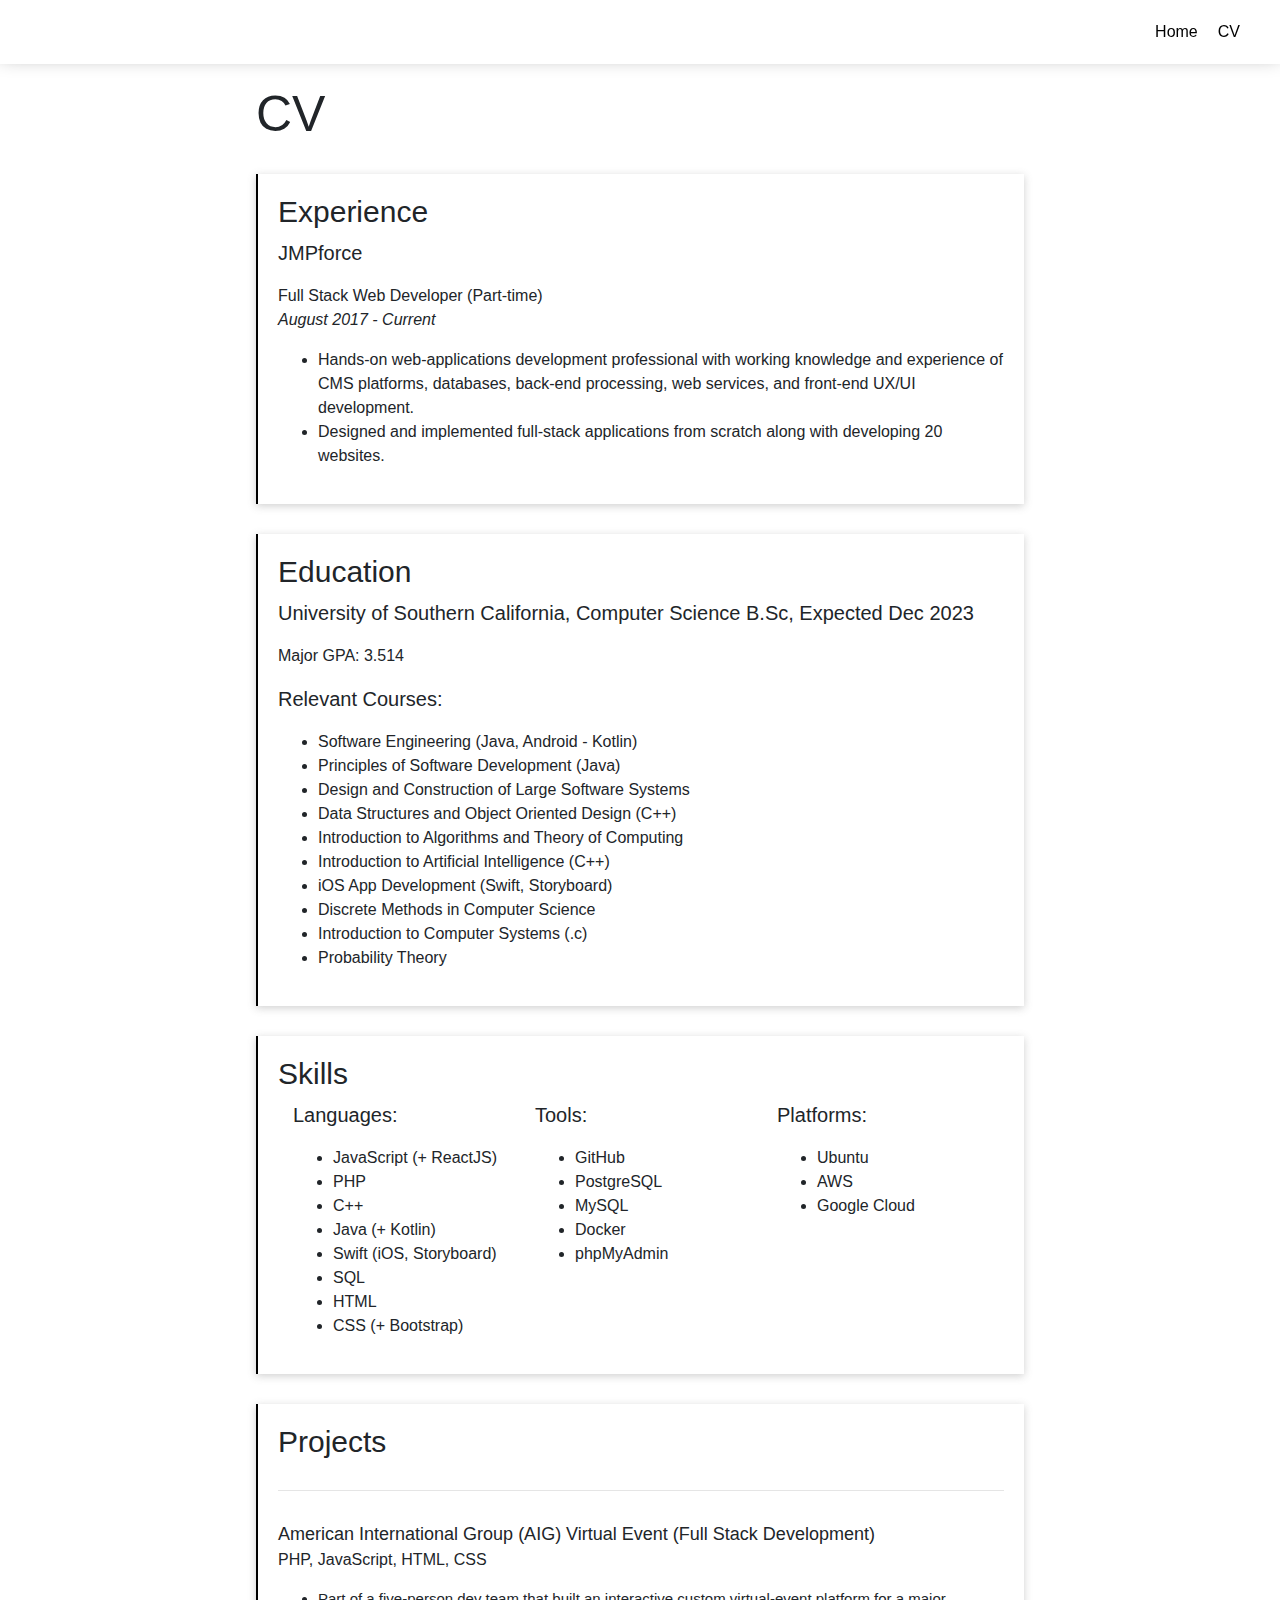
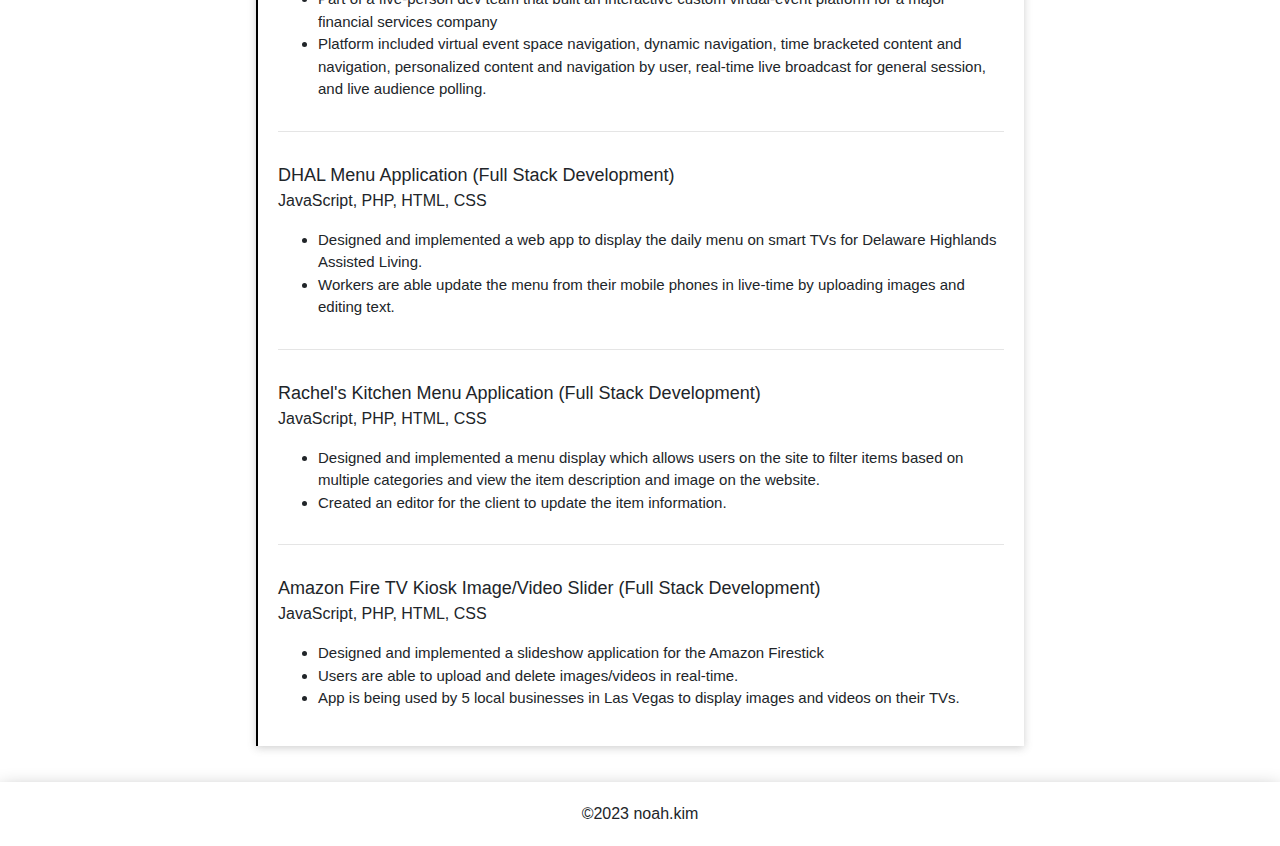
==== cv.html @ 857eff01 "site" ====
<!DOCTYPE html PUBLIC "-//W3C//DTD XHTML 1.0 Transitional//EN" "http://www.w3.org/TR/xhtml1/DTD/xhtml1-transitional.dtd">
<html lang="en" xml:lang="en" xmlns="http://www.w3.org/1999/xhtml">
    <head>
        <title>Noah Kim</title>
        <meta name="viewport" content="width=device-width, initial-scale=1, shrink-to-fit=no">
        <link rel="stylesheet" href="https://maxcdn.bootstrapcdn.com/bootstrap/4.0.0/css/bootstrap.min.css">
        <script src="https://ajax.googleapis.com/ajax/libs/jquery/3.5.1/jquery.min.js"></script>
        <script src="https://cdnjs.cloudflare.com/ajax/libs/popper.js/1.14.7/umd/popper.min.js" integrity="sha384-UO2eT0CpHqdSJQ6hJty5KVphtPhzWj9WO1clHTMGa3JDZwrnQq4sF86dIHNDz0W1" crossorigin="anonymous"></script>
        <link href="https://cdn.jsdelivr.net/npm/bootstrap@5.0.2/dist/css/bootstrap.min.css" rel="stylesheet" integrity="sha384-EVSTQN3/azprG1Anm3QDgpJLIm9Nao0Yz1ztcQTwFspd3yD65VohhpuuCOmLASjC" crossorigin="anonymous">
        <link rel="stylesheet" href="./styles.css">
        <script src="/global.js?1"></script>
    </head>
    <body>
        <div id="content">
            
            <div id="navigationBar">
                <div class="navLink"><a href="./cv.html">CV</a></div>
                <div class="navLink"><a href="/portfolio">Home</a></div>
            </div>
            
            <div id="cards">
                <h1>CV</h1>
                
                <div id="experienceSection" class="slideFromRight">
                    
                    <h2>Experience</h2>
                    
                    <p class="informationText">JMPforce</p>
                    <p>Full Stack Web Developer (Part-time)<br><i>August 2017 - Current</i></p>
                    <ul>
                        <li>Hands-on web-applications development professional with working knowledge and experience of CMS platforms, databases, back-end processing, web services, and front-end UX/UI development.</li>
                        <li>Designed and implemented full-stack applications from scratch along with developing 20 websites.</li>
                    </ul>
                
                </div>
                
                <div id="educationSection" class="slideFromRight">
                
                    <h2>Education</h2>
                    <p class="informationText">University of Southern California, Computer Science B.Sc, Expected Dec 2023</p>
                    <p>Major GPA: 3.514</p>
                    <p class="informationText">Relevant Courses:</p>
                    <ul>
                        <li>Software Engineering (Java, Android - Kotlin)</li>
                        <li>Principles of Software Development (Java)</li>
                        <li>Design and Construction of Large Software Systems</li>
                        <li>Data Structures and Object Oriented Design (C++)</li>
                        <li>Introduction to Algorithms and Theory of Computing</li>
                        <li>Introduction to Artificial Intelligence (C++)</li>
                        <li>iOS App Development (Swift, Storyboard)</li>
                        <li>Discrete Methods in Computer Science</li>
                        <li>Introduction to Computer Systems (.c)</li>
                        <li>Probability Theory</li>
                    </ul>
                
                </div>
                
                <!--<hr>-->
                
                <div id="skillsSection" class="slideFromLeft">
                
                    <h2>Skills</h2>
                    <div class="container">
                        <div class="row">
                            <div class="col-sm">
                                <p class="informationText">Languages:</p>
                                <ul>
                                    <li>JavaScript (+ ReactJS)</li>
                                    <li>PHP</li>
                                    <li>C++</li>
                                    <li>Java (+ Kotlin)</li>
                                    <li>Swift (iOS, Storyboard)</li>
                                    <li>SQL</li>
                                    <li>HTML</li>
                                    <li>CSS (+ Bootstrap)</li>
                                </ul>
                            </div>
                            <div class="col-sm">
                                 <p class="informationText">Tools:</p>
                                 <ul>
                                     <li>GitHub</li>
                                     <li>PostgreSQL</li>
                                     <li>MySQL</li>
                                     <li>Docker</li>
                                     <li>phpMyAdmin</li>
                                 </ul>
                            </div>
                            <div class="col-sm">
                                <p class="informationText">Platforms:</p>
                                 <ul>
                                     <li>Ubuntu</li>
                                     <li>AWS</li>
                                     <li>Google Cloud</li>
                                 </ul>
                            </div>
                        </div>
                    </div>
                
                </div>
                
                <div id="projectsSection" class="slideFromLeft">
                    
                    <h2>Projects</h2>
                    
                    <hr>
                    
                    <p class="projectTitle">American International Group (AIG) Virtual Event (Full Stack Development)</p>
                    <p class="projectLanguages">PHP, JavaScript, HTML, CSS</p>
                    <ul>
                        <li>Part of a five-person dev team that built an interactive custom virtual-event platform for a major financial services company</li>
                        <li>Platform included virtual event space navigation, dynamic navigation, time bracketed content and navigation, personalized content and navigation by user, 
                        real-time live broadcast for general session, and live audience polling.</li>
                    </ul>
                    
                    <hr>
                    
                    <p class="projectTitle">DHAL Menu Application (Full Stack Development)</p>
                    <p class="projectLanguages">JavaScript, PHP, HTML, CSS</p>
                    <ul>
                        <li>Designed and implemented a web app to display the daily menu on smart TVs for Delaware Highlands Assisted Living.</li>
                        <li>Workers are able update the menu from their mobile phones in live-time by uploading images and editing text.</li>
                    </ul>
                    
                    <hr>
                    
                    <p class="projectTitle">Rachel's Kitchen Menu Application (Full Stack Development)</p>
                    <p class="projectLanguages">JavaScript, PHP, HTML, CSS</p>
                    <ul>
                        <li>Designed and implemented a menu display which allows users on the site to filter items based on multiple categories and view the item description and image on the website.</li>
                        <li>Created an editor for the client to update the item information.</li>
                    </ul>
                    
                    <hr>
                    
                    <p class="projectTitle">Amazon Fire TV Kiosk Image/Video Slider (Full Stack Development)</p>
                    <p class="projectLanguages">JavaScript, PHP, HTML, CSS</p>
                    <ul>
                        <li>Designed and implemented a slideshow application for the Amazon Firestick</li>
                        <li>Users are able to upload and delete images/videos in real-time.</li>
                        <li>App is being used by 5 local businesses in Las Vegas to display images and videos on their TVs.</li>
                    </ul>
                
                </div>                 

            </div>
            
        </div>
        
        <div id="footerBar">
            &copy;2023 noah.kim
        </div>
        
        <script>
            /* scrolls to the given element id */
            function vScrollTo(vId) {
                const element = document.getElementById(vId);
                const topPos = element.getBoundingClientRect().top + window.pageYOffset - 80;
                window.scrollTo({
                  top: topPos, // scroll so that the element is at the top of the view
                  behavior: 'smooth' // smooth scroll
                })
            }
            
        </script>
        
    </body>

</html>
---- styles.css ----
/* Global Styles */

body {
    margin: 0;
    font-family: "Open Sans", Helvetica, Arial, sans-serif;
    font-size: 1rem;
    font-weight: 200;
    line-height: 1.5;
    background-color: #ffffff;
    min-height:100vh;
    position: relative;
    padding-bottom: 100px;
}

#navigationBar{
    position: fixed;
    top: 0;
    left: 0;
    width: 100%;
    box-shadow: 0 -10px 20px 0px grey;
    z-index: 2;
    background-color: white;
    padding: 20px 20px;
}

#footerBar{
    position: absolute;
    bottom: 0;
    width: 100%;
    box-shadow: 0px 10px 20px 0px grey;
    z-index: 2;
    background-color: white;
    padding: 20px 20px;
    text-align:center;
}

#cards{
    padding-top: calc(64px + 20px);
}

.navLink{
    float: right;
    padding-right: 20px;
    cursor: pointer;
}

.navLink a{
    color: black;
    text-decoration: none;
}

.navLink:hover{
    text-decoration: underline;
}

h1{
    font-size: 50px !important;
}

h2{
    font-size: 30px !important;
}

.center{
    text-align:center;
}

.spacer{
    height: 20px;
}

/* Start Buttons */

.nkButtonBlack{
    color: black;
    border: 1px solid black;
    padding: 15px 20px;
    text-decoration: none !important;
    transition: 0.3s;
}

.nkButtonBlack:hover{
    color: white;
    background-color: black;
}

/* End Button */

.informationText{
    font-size: 20px;
}

a.informationText{
    color: #0060df;
    text-decoration: underline;
}

.projectContainer{
    margin: 20px 0px;
}

.projectTitle{
    font-size: 18px;
    margin-bottom: 0px;
}

.projectLanguages{
    font-size: 16px;
}

.projectPhoto{
    max-width: 100%;
   box-shadow: rgba(0, 0, 0, 0.12) 0px 1px 3px, rgba(0, 0, 0, 0.24) 0px 1px 2px;
}

.projectPhoto:hover{
    transition: 0.5s;
    transform: translateY(-5px);
}

#projectsSection li{
    font-size: 15px;
}

#projectsSection hr{
     margin: 30px 0px;
}

.slideFromLeft, .slideFromRight{
    margin-top: 30px;
    box-shadow: rgba(99, 99, 99, 0.3) 0px 2px 8px 0px;
    border-left: 2px solid black;
    padding: 20px 20px;
    background-color:white;
}

/* rows and columns */
#profilePhoto{
    width: 200px;
    border-radius: 50%;
    position: absolute;
    top: 50%;
    left: 50%;
    transform: translate(-50%, -50%);
    border: 2px solid black;
}

@media(min-width: 980px){
    #content{
        padding: 0px 20%;
    }
}

@media(max-width: 980px){
    #profileColumn{
        height: 225px;
    }
    #content{
        padding: 0px 5%;
    }
}
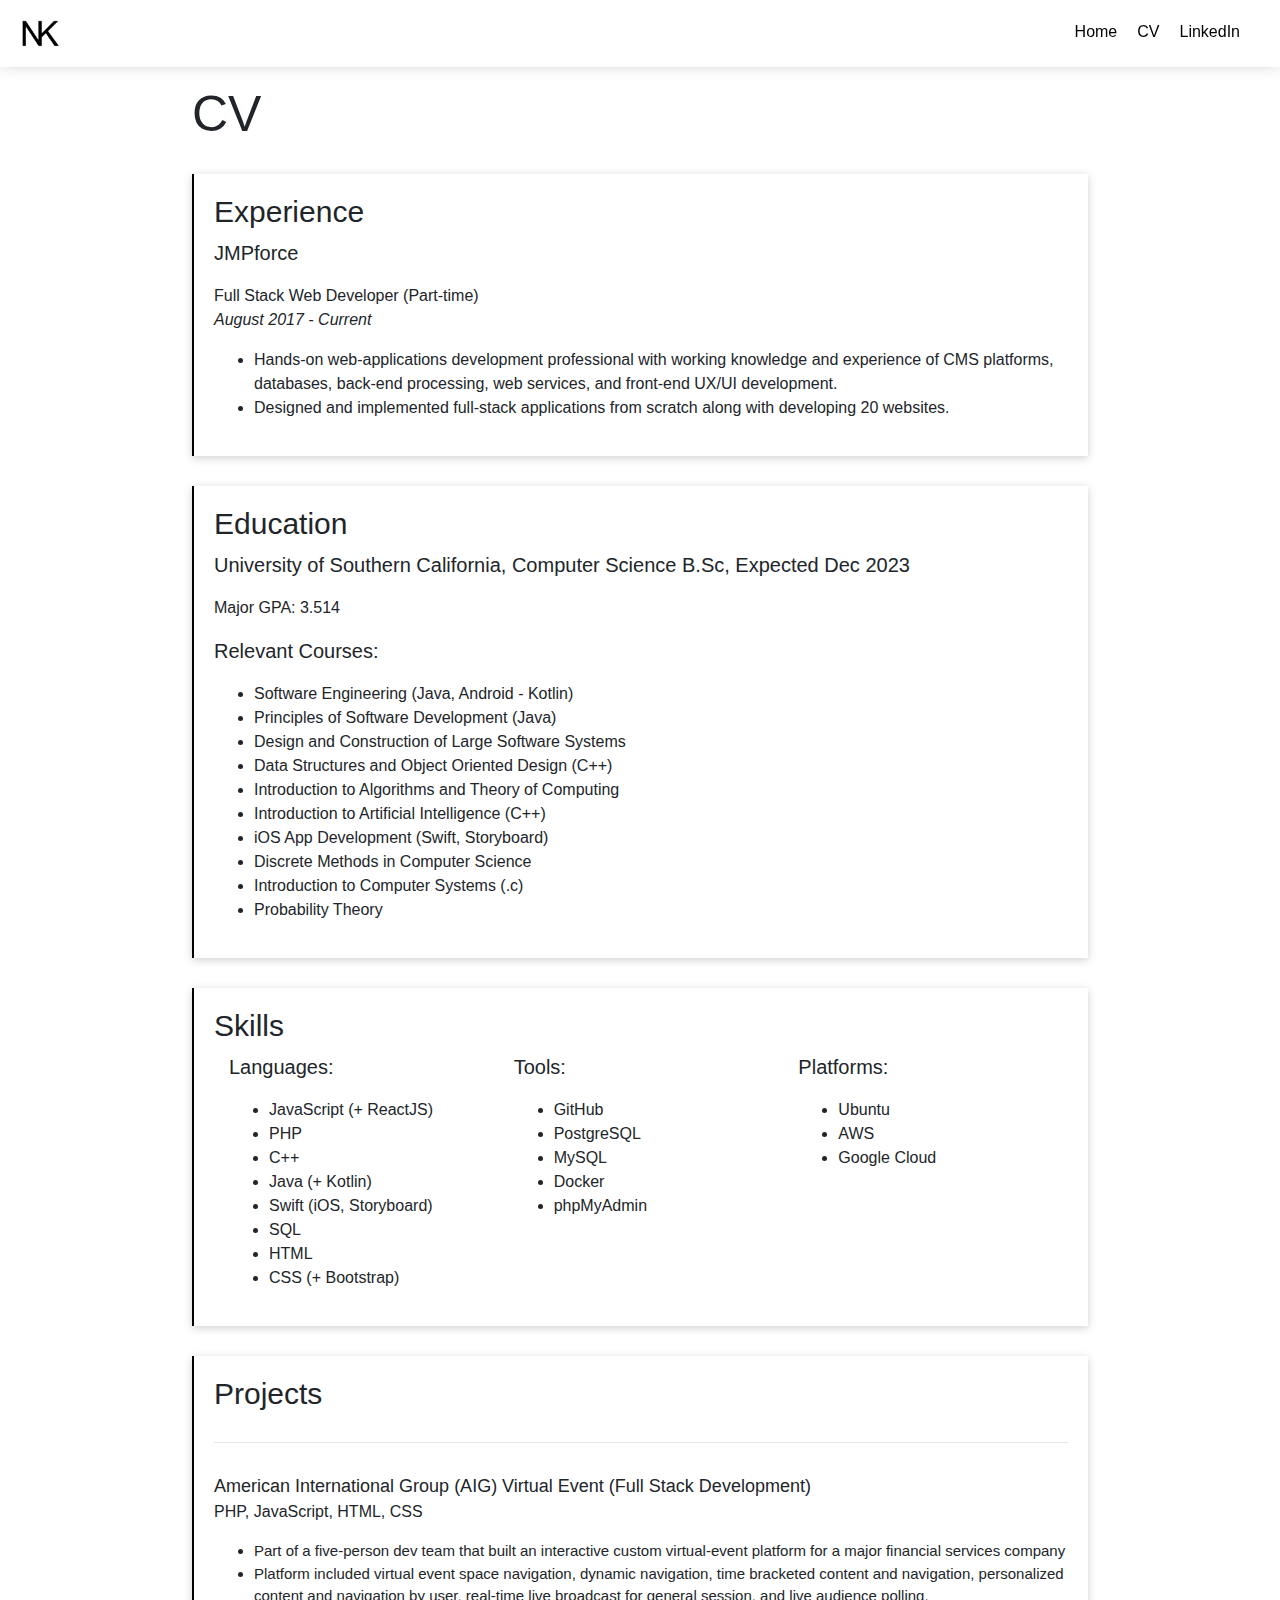
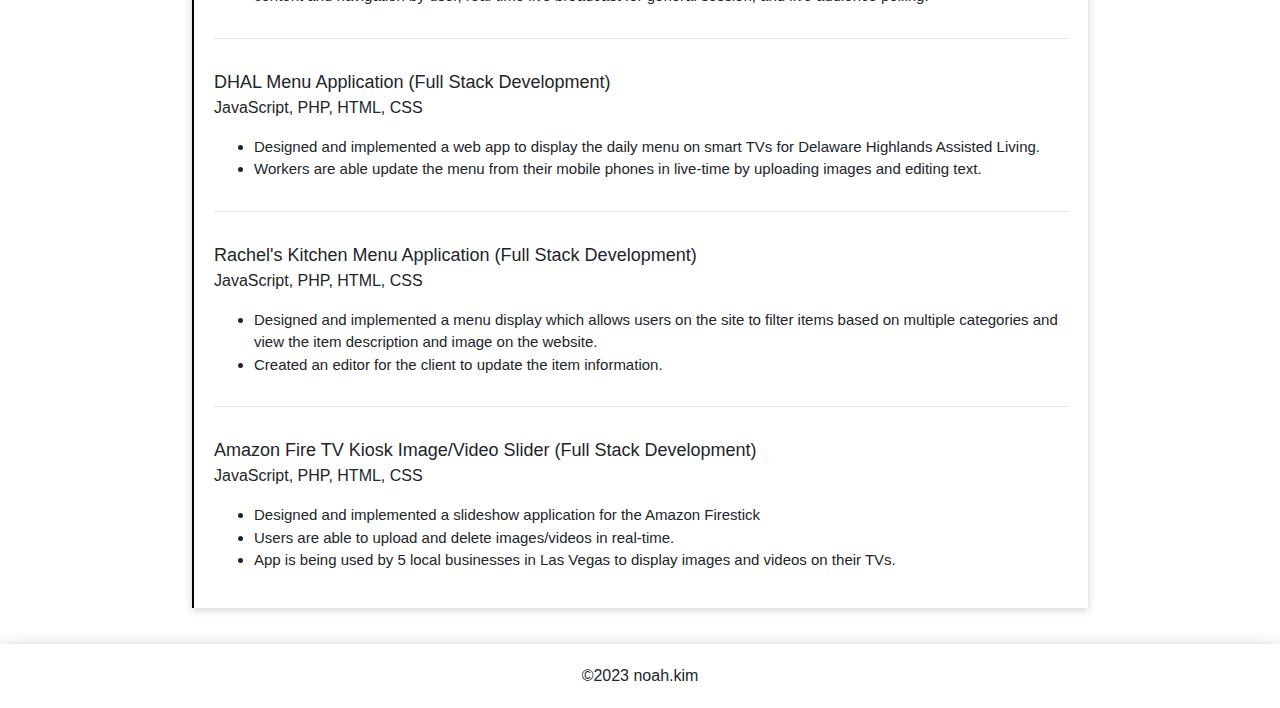
==== commit e01795e8: "updated nav bar" ====
--- a/cv.html
+++ b/cv.html
@@ -14,8 +14,14 @@
         <div id="content">
             
             <div id="navigationBar">
+                <div class="navLink"><a href="https://www.linkedin.com/in/noahykim/" target="_#">LinkedIn</a></div>
                 <div class="navLink"><a href="./cv.html">CV</a></div>
                 <div class="navLink"><a href="/portfolio">Home</a></div>
+                <div>
+                    <a href="/portfolio">
+                        <img style="width:40px" src="images/nk_logo.png" />
+                    </a>
+                </div>
             </div>
             
             <div id="cards">
--- a/styles.css
+++ b/styles.css
@@ -90,9 +90,10 @@
     font-size: 20px;
 }
 
-a.informationText{
+.projectHeader a{
     color: #0060df;
     text-decoration: underline;
+    font-size: 25px;
 }
 
 .projectContainer{
@@ -110,7 +111,8 @@
 
 .projectPhoto{
     max-width: 100%;
-   box-shadow: rgba(0, 0, 0, 0.12) 0px 1px 3px, rgba(0, 0, 0, 0.24) 0px 1px 2px;
+    box-shadow: rgba(0, 0, 0, 0.12) 0px 1px 3px, rgba(0, 0, 0, 0.24) 0px 1px 2px;
+    border-radius: 5px;
 }
 
 .projectPhoto:hover{
@@ -147,7 +149,7 @@
 
 @media(min-width: 980px){
     #content{
-        padding: 0px 20%;
+        padding: 0px 15%;
     }
 }
 
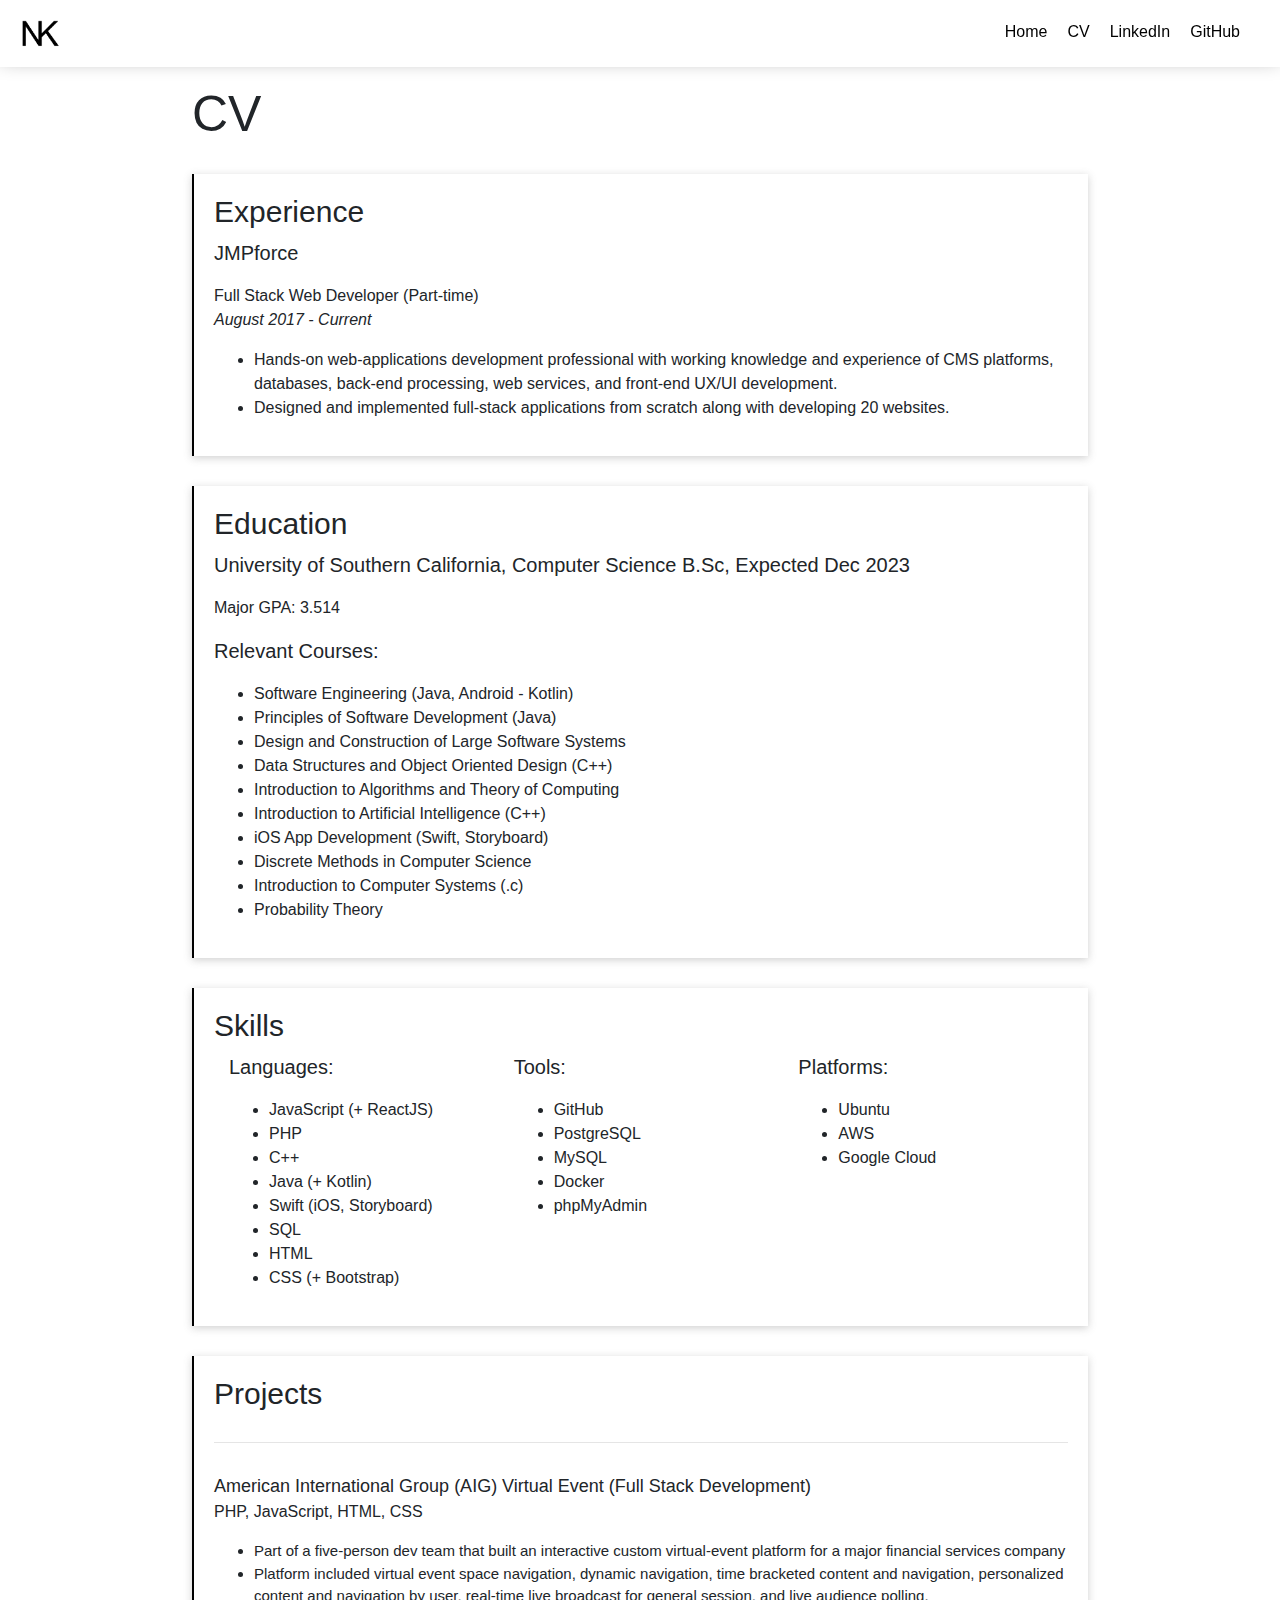
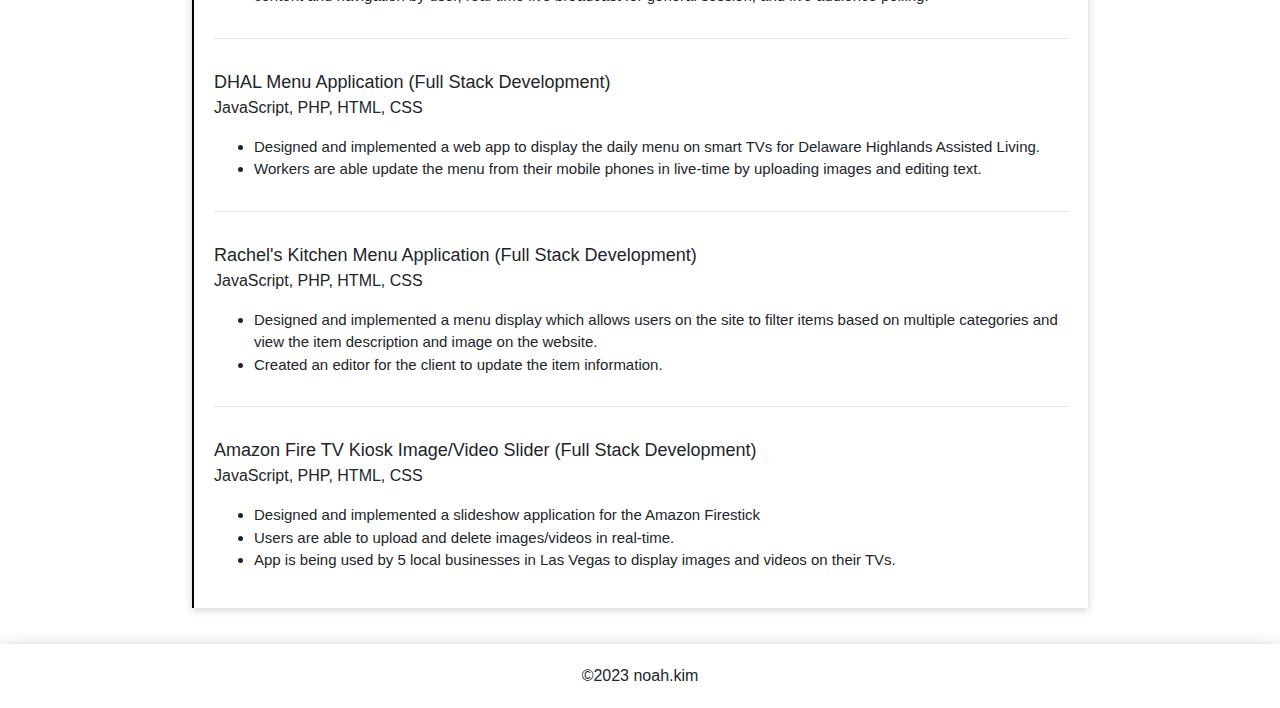
==== commit 389d9813: "added git to navbar" ====
--- a/cv.html
+++ b/cv.html
@@ -14,11 +14,12 @@
         <div id="content">
             
             <div id="navigationBar">
+                <div class="navLink"><a href="https://github.com/nykooi1">GitHub</a></div>
                 <div class="navLink"><a href="https://www.linkedin.com/in/noahykim/" target="_#">LinkedIn</a></div>
                 <div class="navLink"><a href="./cv.html">CV</a></div>
-                <div class="navLink"><a href="/portfolio">Home</a></div>
+                <div class="navLink"><a href="/">Home</a></div>
                 <div>
-                    <a href="/portfolio">
+                    <a href="/">
                         <img style="width:40px" src="images/nk_logo.png" />
                     </a>
                 </div>
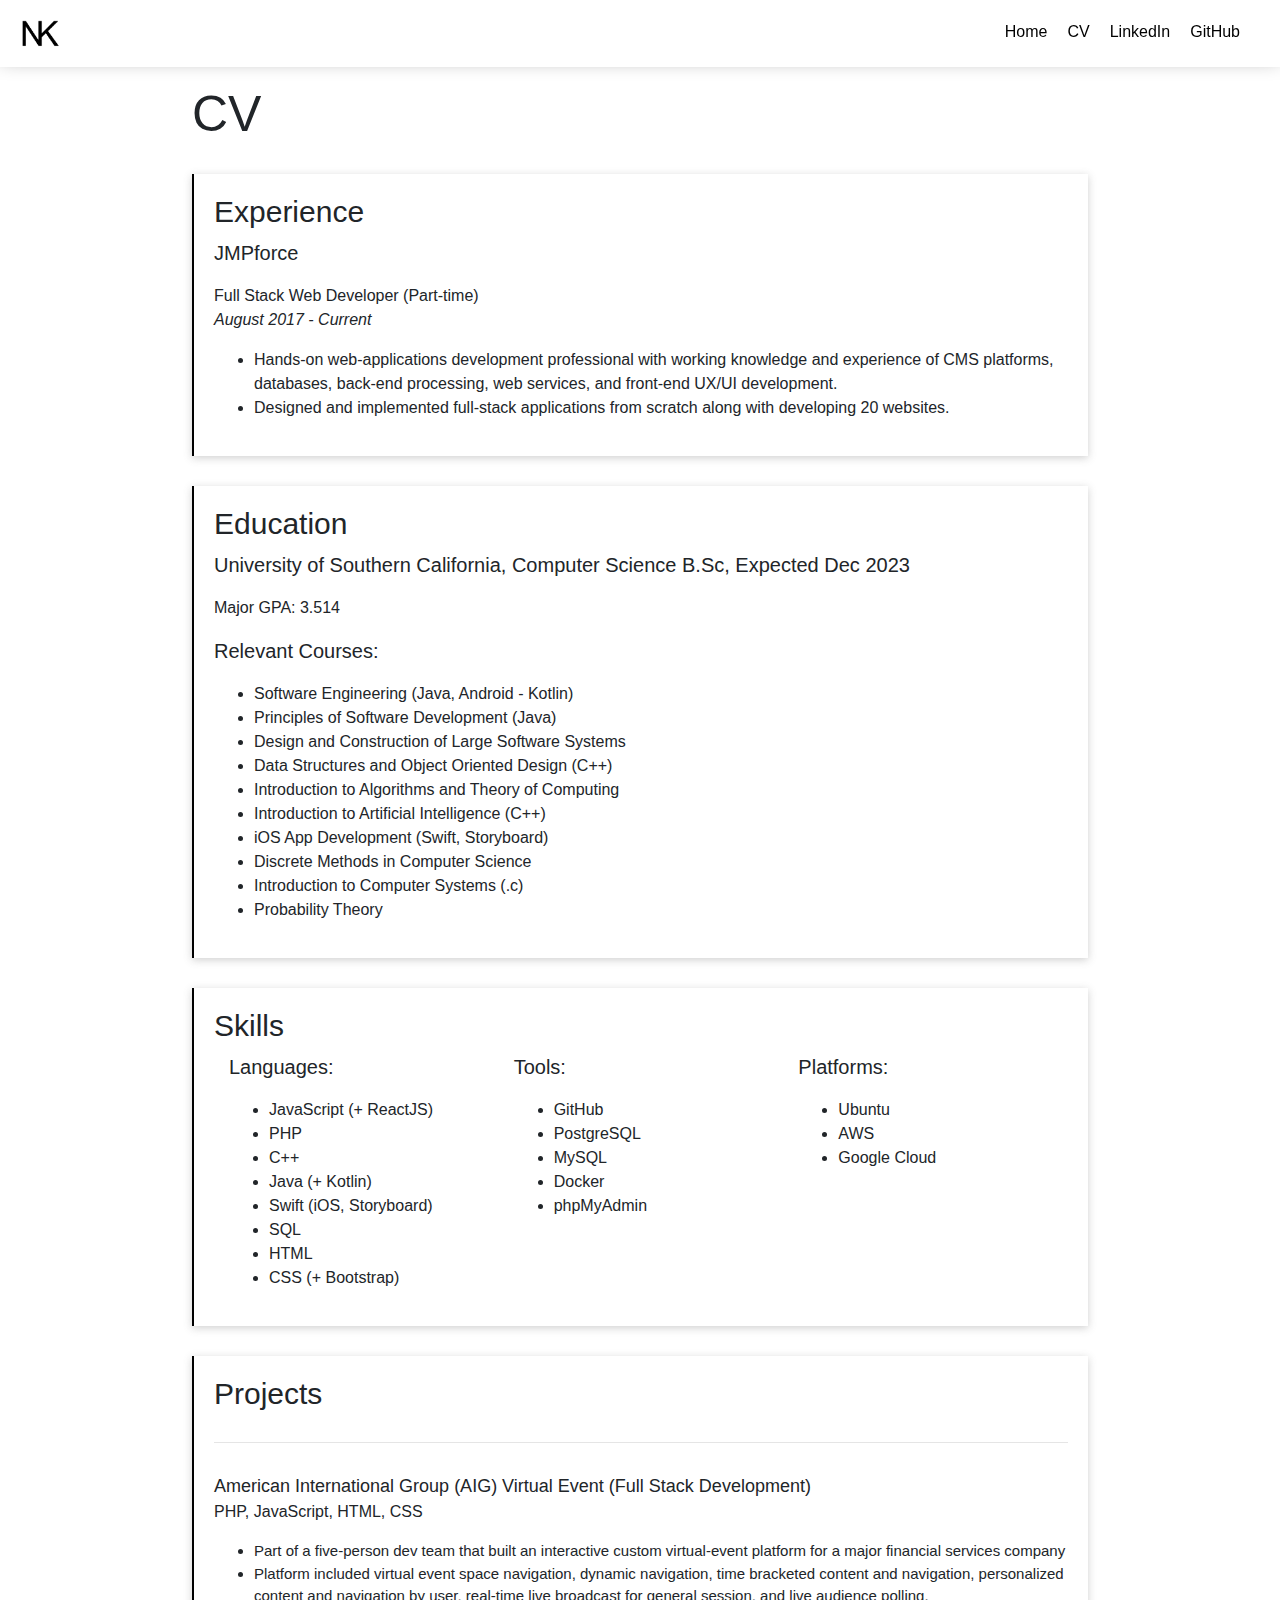
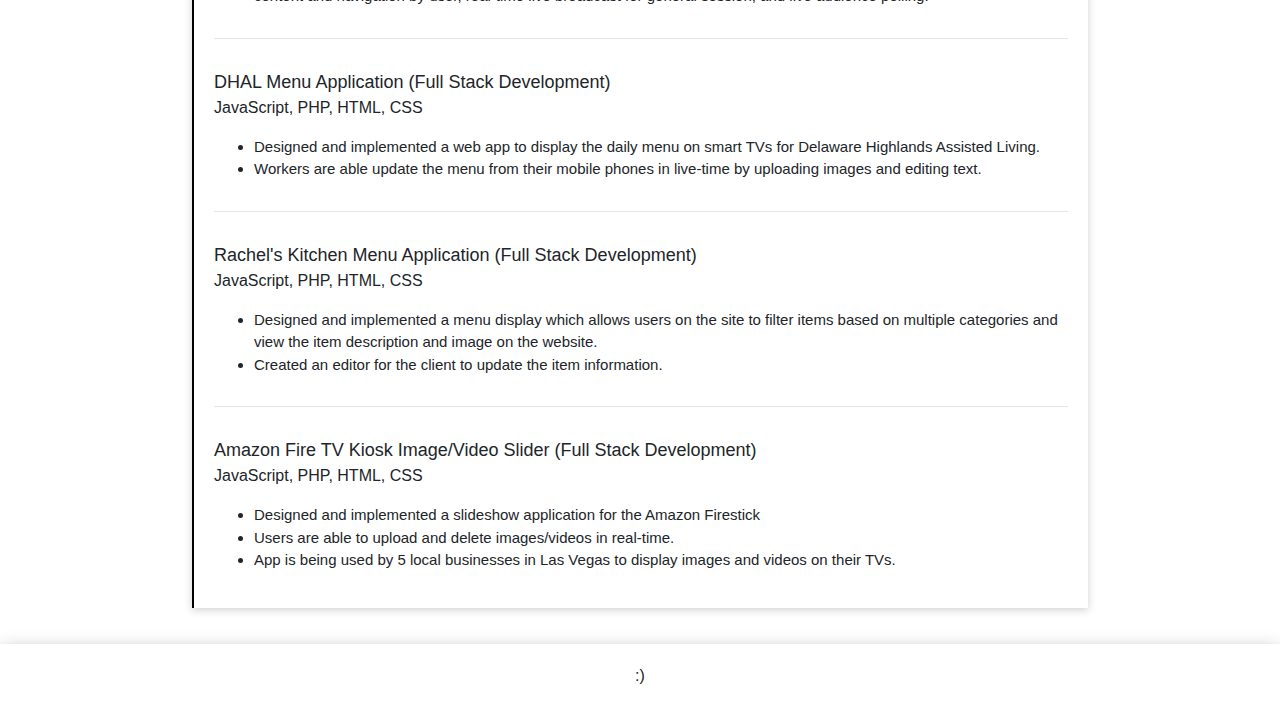
==== commit a795f9f5: "smiley" ====
--- a/cv.html
+++ b/cv.html
@@ -154,7 +154,7 @@
         </div>
         
         <div id="footerBar">
-            &copy;2023 noah.kim
+            :)
         </div>
         
         <script>
